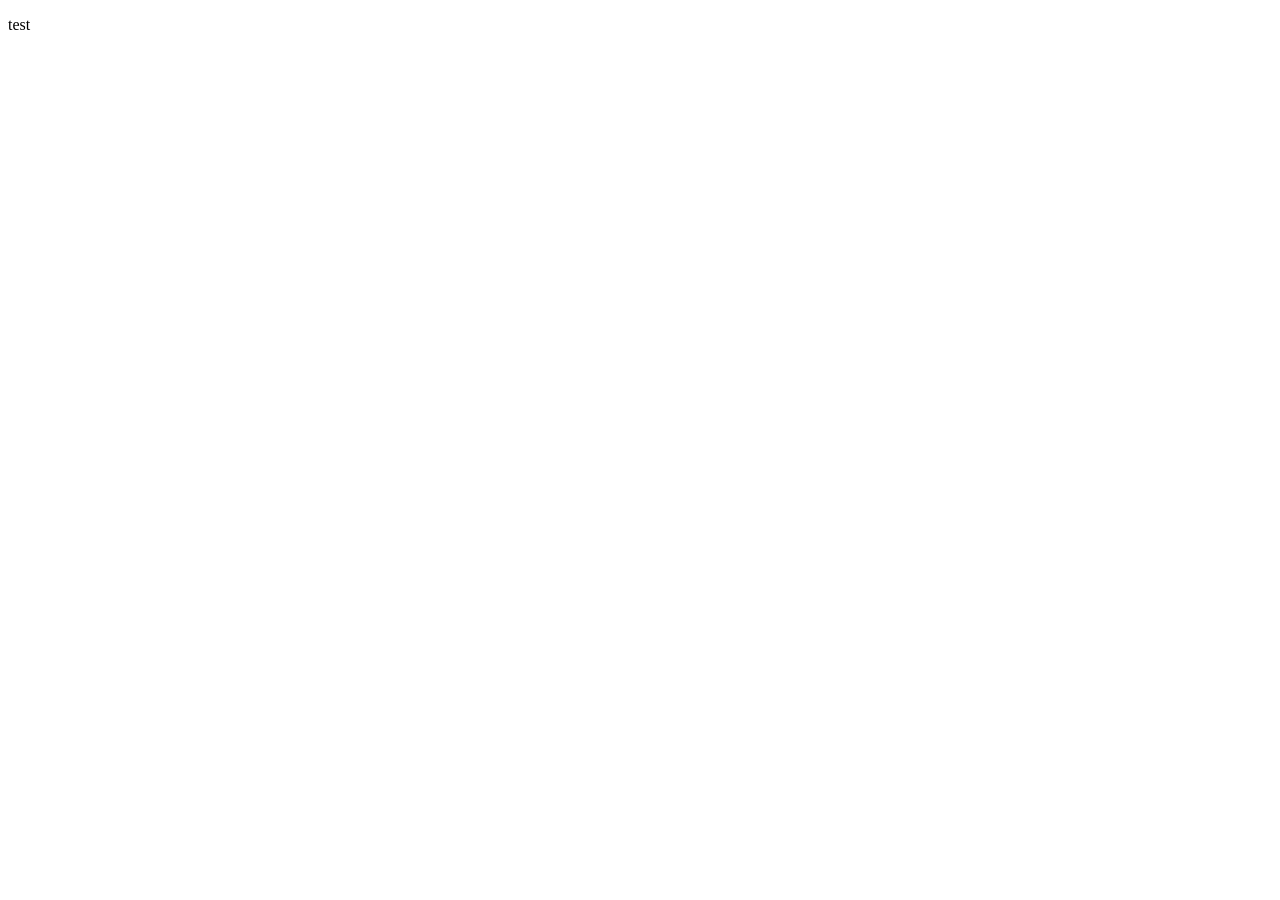
==== index.html @ 1160a69a "Added landing page" ====
<!DOCTYPE html>
<html lang="en">
<head>
    <meta charset="UTF-8">
    <meta name="viewport" content="width=device-width, initial-scale=1.0">
    <title>Raycasting Engine Demo</title>
</head>
<body>
    <p>test</p>
</body>
</html>
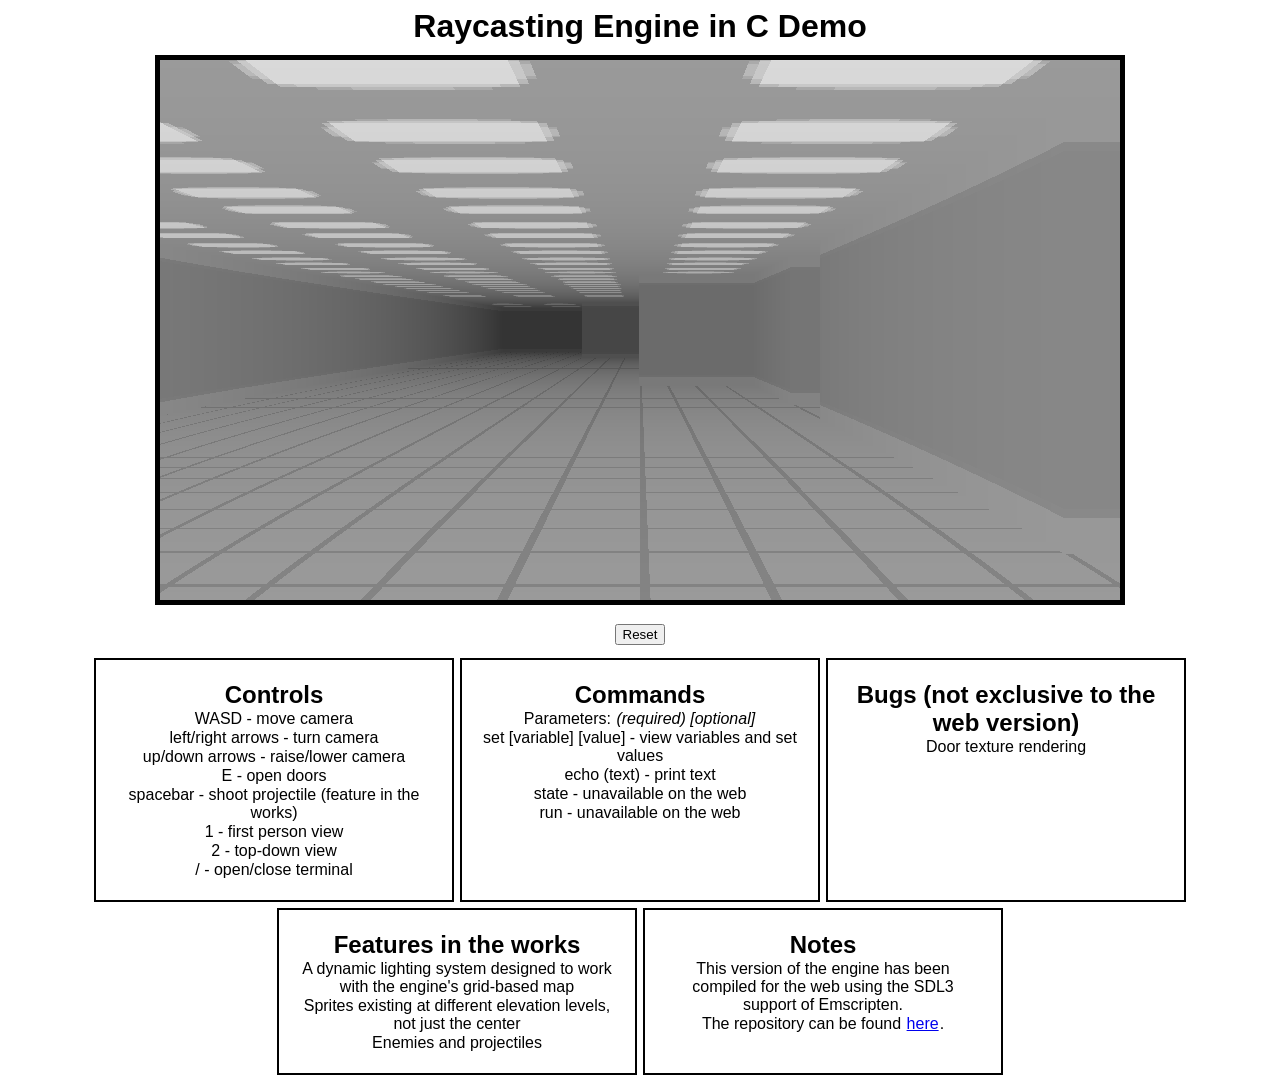
==== commit bb82c14f: "Added demo and descriptions" ====
--- a/index.html
+++ b/index.html
@@ -3,9 +3,58 @@
 <head>
     <meta charset="UTF-8">
     <meta name="viewport" content="width=device-width, initial-scale=1.0">
-    <title>Raycasting Engine Demo</title>
+    <title>Raycasting Engine in C Demo</title>
+    <link rel="stylesheet" href="styles.css">
 </head>
 <body>
-    <p>test</p>
+    <h1>Raycasting Engine in C Demo</h1>
+    <canvas id="canvas"></canvas>
+    <script>
+        var Module = {
+            canvas: document.getElementById("canvas")
+        };
+    </script>
+    <script src="index.js"></script>
+
+    <form action="./index.html">
+        <input type="submit" value="Reset">
+    </form>
+
+    <div id="notes">
+        <div class="section">
+            <h2>Controls</h2>
+            <p>WASD - move camera</p>
+            <p>left/right arrows - turn camera</p>
+            <p>up/down arrows - raise/lower camera</p>
+            <p>E - open doors</p>
+            <p>spacebar - shoot projectile (feature in the works)</p>
+            <p>1 - first person view</p>
+            <p>2 - top-down view</p>
+            <p>/ - open/close terminal</p>
+        </div>
+        <div class="section">
+            <h2>Commands</h2>
+            <p>Parameters: <i>(required) [optional]</i></p>
+            <p>set [variable] [value] - view variables and set values</p>
+            <p>echo (text) - print text</p>
+            <p>state - unavailable on the web</p>
+            <p>run - unavailable on the web</p>
+        </div>
+        <div class="section">
+            <h2>Bugs (not exclusive to the web version)</h2>
+            <p>Door texture rendering</p>
+        </div>
+        <div class="section">
+            <h2>Features in the works</h2>
+            <p>A dynamic lighting system designed to work with the engine's grid-based map</p>
+            <p>Sprites existing at different elevation levels, not just the center</p>
+            <p>Enemies and projectiles</p>
+        </div>
+        <div class="section">
+            <h2>Notes</h2>
+            <p>This version of the engine has been compiled for the web using the SDL3 support of Emscripten.</p>
+            <p>The repository can be found <a href="https://github.com/nathanallison0/Raycasting-Engine-in-C">here</a>.</p>
+        </div>
+    </div>
 </body>
 </html>
--- a/styles.css
+++ b/styles.css
@@ -0,0 +1,35 @@
+body {
+    font-family:'Trebuchet MS', 'Lucida Sans Unicode', 'Lucida Grande', 'Lucida Sans', Arial, sans-serif;
+    text-align: center;
+    * {
+        
+        margin: 5px auto 5px auto;
+    }
+}
+
+canvas {
+    border: 5px solid black;
+}
+
+#notes {
+    width: fit-content;
+    display: flex;
+    flex-direction: row;
+    flex-wrap: wrap;
+    max-width: 100%;
+    justify-content: center;
+
+}
+
+.section {
+    padding: 20px;
+    outline: 2px solid black;
+    width: fit-content;
+    margin-right: 5px;
+    margin-left: 5px;
+    width: 25%;
+
+    * {
+        margin: 1px;
+    }
+}
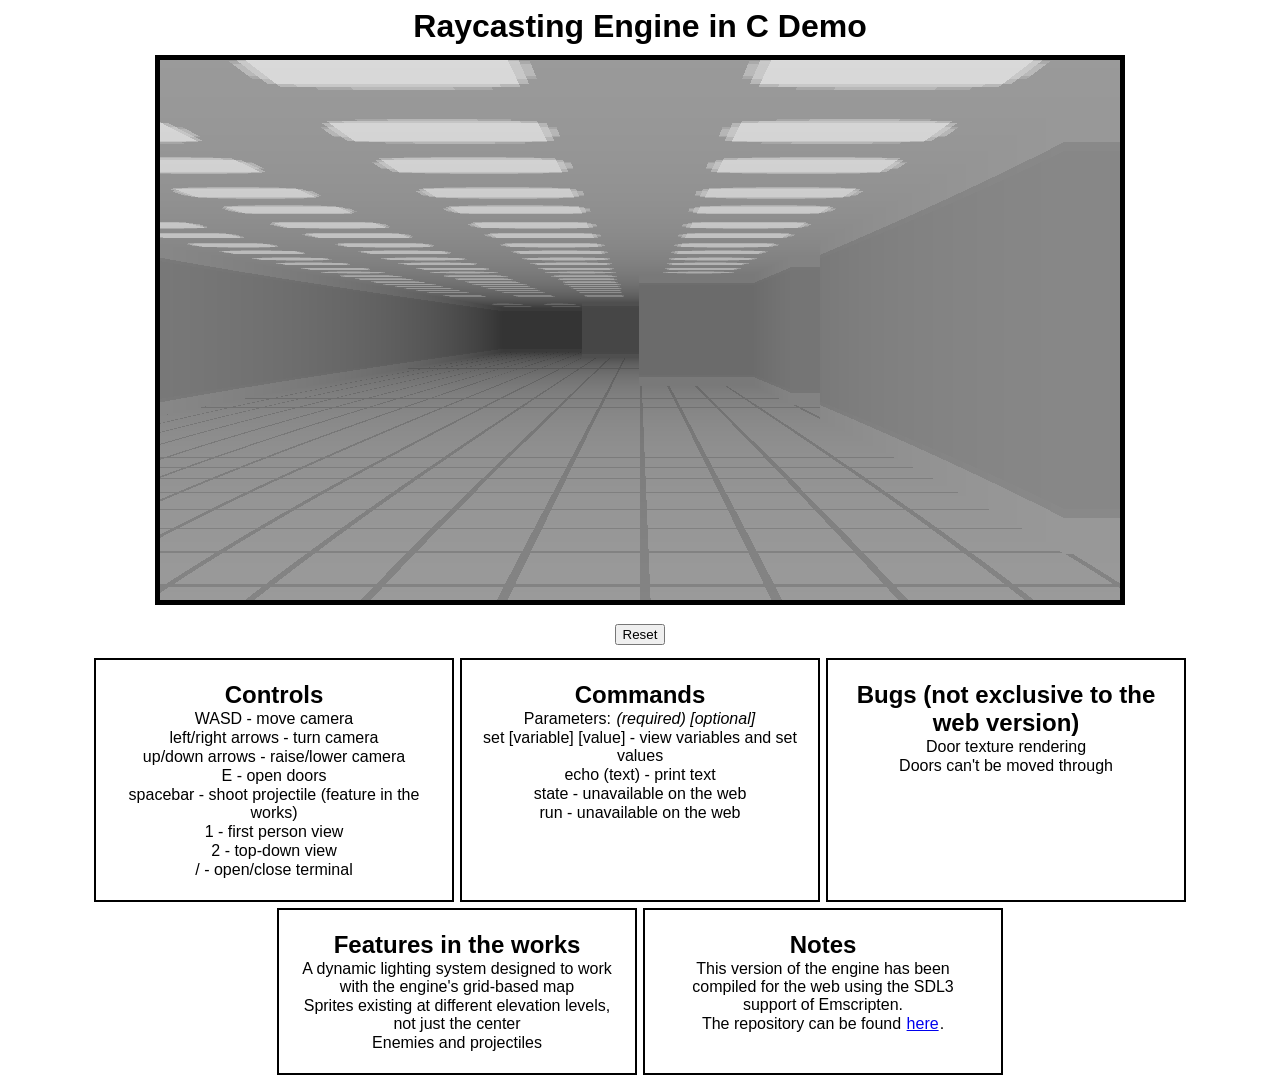
==== commit 3c1efdc1: "Updated bug descriptions" ====
--- a/index.html
+++ b/index.html
@@ -43,6 +43,7 @@
         <div class="section">
             <h2>Bugs (not exclusive to the web version)</h2>
             <p>Door texture rendering</p>
+            <p>Doors can't be moved through</p>
         </div>
         <div class="section">
             <h2>Features in the works</h2>
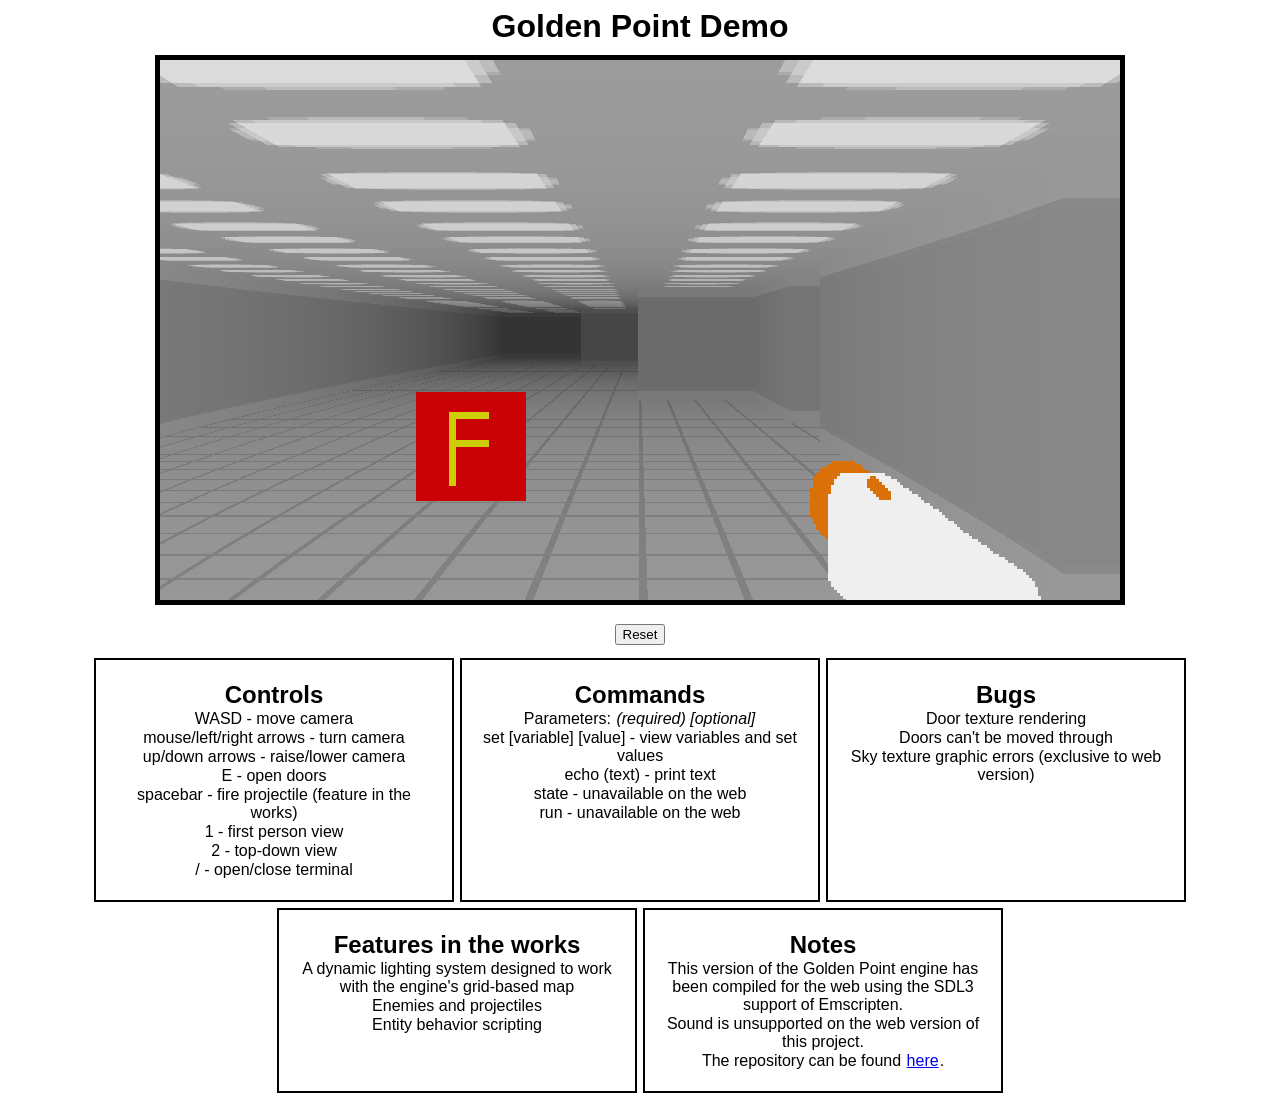
==== commit edc0b9e3: "Updated demo" ====
--- a/index.html
+++ b/index.html
@@ -3,11 +3,11 @@
 <head>
     <meta charset="UTF-8">
     <meta name="viewport" content="width=device-width, initial-scale=1.0">
-    <title>Raycasting Engine in C Demo</title>
+    <title>Golden Point Demo</title>
     <link rel="stylesheet" href="styles.css">
 </head>
 <body>
-    <h1>Raycasting Engine in C Demo</h1>
+    <h1>Golden Point Demo</h1>
     <canvas id="canvas"></canvas>
     <script>
         var Module = {
@@ -24,10 +24,10 @@
         <div class="section">
             <h2>Controls</h2>
             <p>WASD - move camera</p>
-            <p>left/right arrows - turn camera</p>
+            <p>mouse/left/right arrows - turn camera</p>
             <p>up/down arrows - raise/lower camera</p>
             <p>E - open doors</p>
-            <p>spacebar - shoot projectile (feature in the works)</p>
+            <p>spacebar - fire projectile (feature in the works)</p>
             <p>1 - first person view</p>
             <p>2 - top-down view</p>
             <p>/ - open/close terminal</p>
@@ -41,19 +41,21 @@
             <p>run - unavailable on the web</p>
         </div>
         <div class="section">
-            <h2>Bugs (not exclusive to the web version)</h2>
+            <h2>Bugs</h2>
             <p>Door texture rendering</p>
             <p>Doors can't be moved through</p>
+            <p>Sky texture graphic errors (exclusive to web version)</p>
         </div>
         <div class="section">
             <h2>Features in the works</h2>
             <p>A dynamic lighting system designed to work with the engine's grid-based map</p>
-            <p>Sprites existing at different elevation levels, not just the center</p>
             <p>Enemies and projectiles</p>
+            <p>Entity behavior scripting</p>
         </div>
         <div class="section">
             <h2>Notes</h2>
-            <p>This version of the engine has been compiled for the web using the SDL3 support of Emscripten.</p>
+            <p>This version of the Golden Point engine has been compiled for the web using the SDL3 support of Emscripten.</p>
+            <p>Sound is unsupported on the web version of this project.</p>
             <p>The repository can be found <a href="https://github.com/nathanallison0/Raycasting-Engine-in-C">here</a>.</p>
         </div>
     </div>
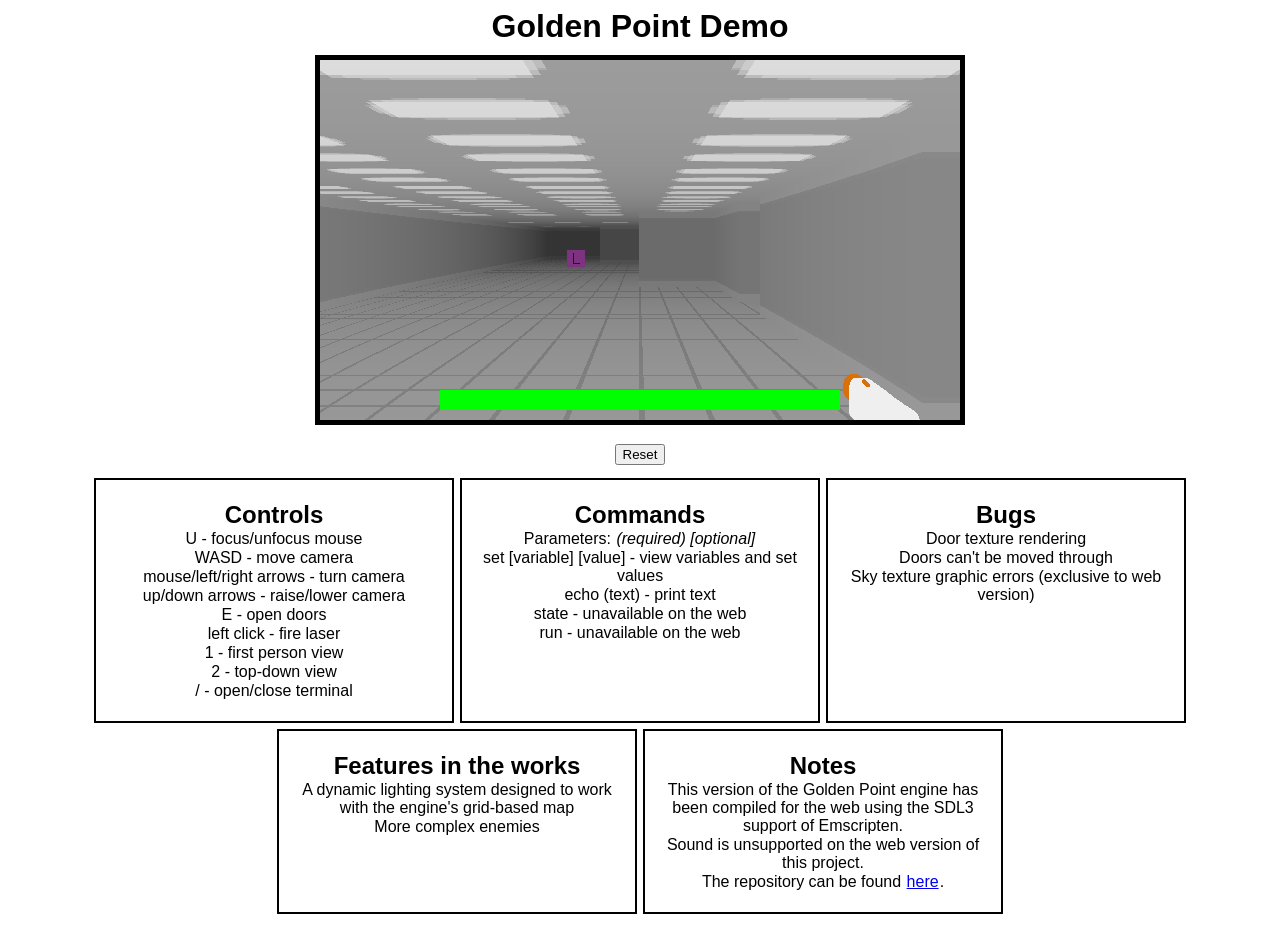
==== commit 439748d6: "Updated demo" ====
--- a/index.html
+++ b/index.html
@@ -23,11 +23,12 @@
     <div id="notes">
         <div class="section">
             <h2>Controls</h2>
+            <p>U - focus/unfocus mouse</p>
             <p>WASD - move camera</p>
             <p>mouse/left/right arrows - turn camera</p>
             <p>up/down arrows - raise/lower camera</p>
             <p>E - open doors</p>
-            <p>spacebar - fire projectile (feature in the works)</p>
+            <p>left click - fire laser</p>
             <p>1 - first person view</p>
             <p>2 - top-down view</p>
             <p>/ - open/close terminal</p>
@@ -49,8 +50,7 @@
         <div class="section">
             <h2>Features in the works</h2>
             <p>A dynamic lighting system designed to work with the engine's grid-based map</p>
-            <p>Enemies and projectiles</p>
-            <p>Entity behavior scripting</p>
+            <p>More complex enemies</p>
         </div>
         <div class="section">
             <h2>Notes</h2>
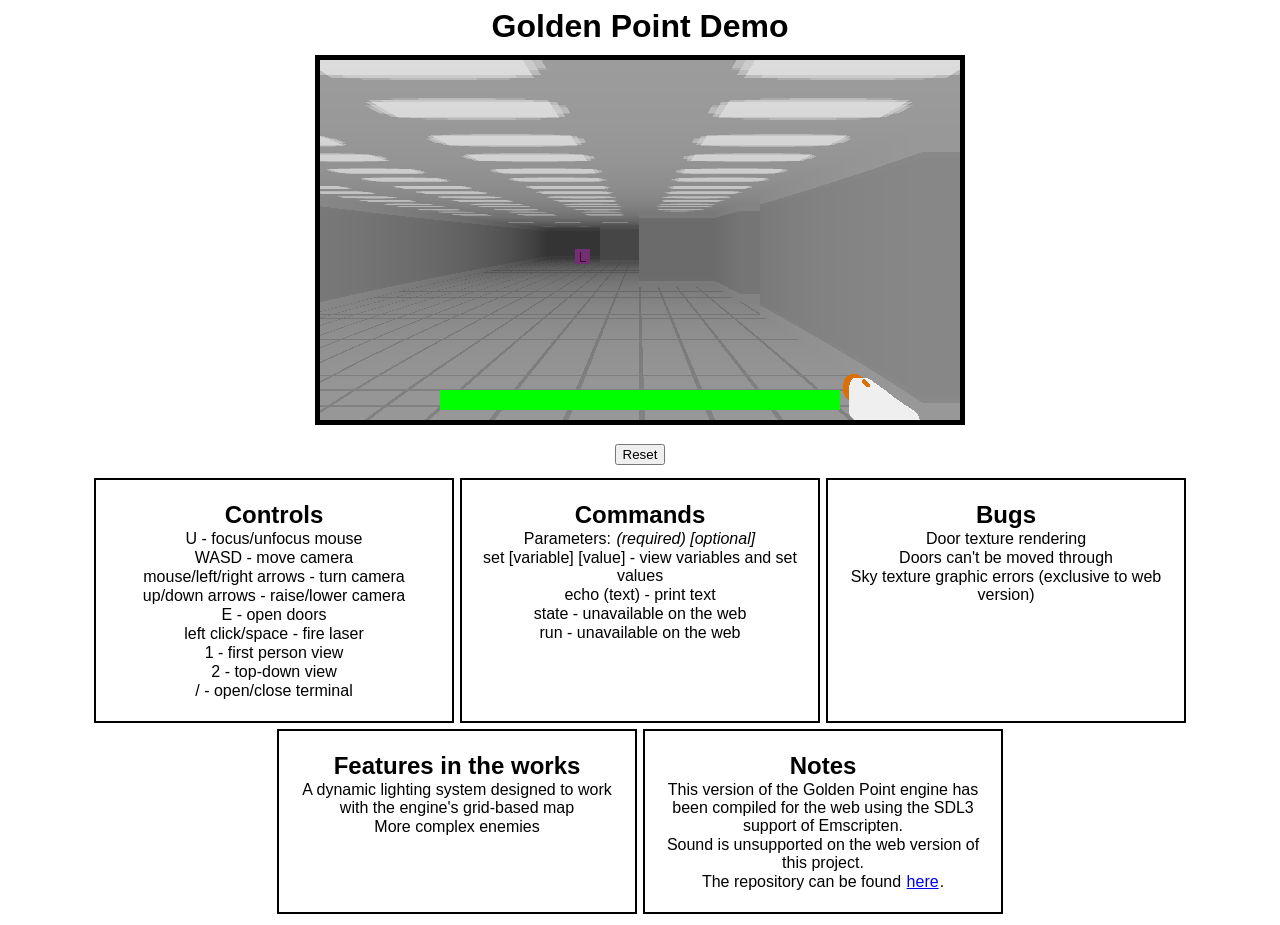
==== commit 40ffb96a: "Updated demo" ====
--- a/index.html
+++ b/index.html
@@ -28,7 +28,7 @@
             <p>mouse/left/right arrows - turn camera</p>
             <p>up/down arrows - raise/lower camera</p>
             <p>E - open doors</p>
-            <p>left click - fire laser</p>
+            <p>left click/space - fire laser</p>
             <p>1 - first person view</p>
             <p>2 - top-down view</p>
             <p>/ - open/close terminal</p>
